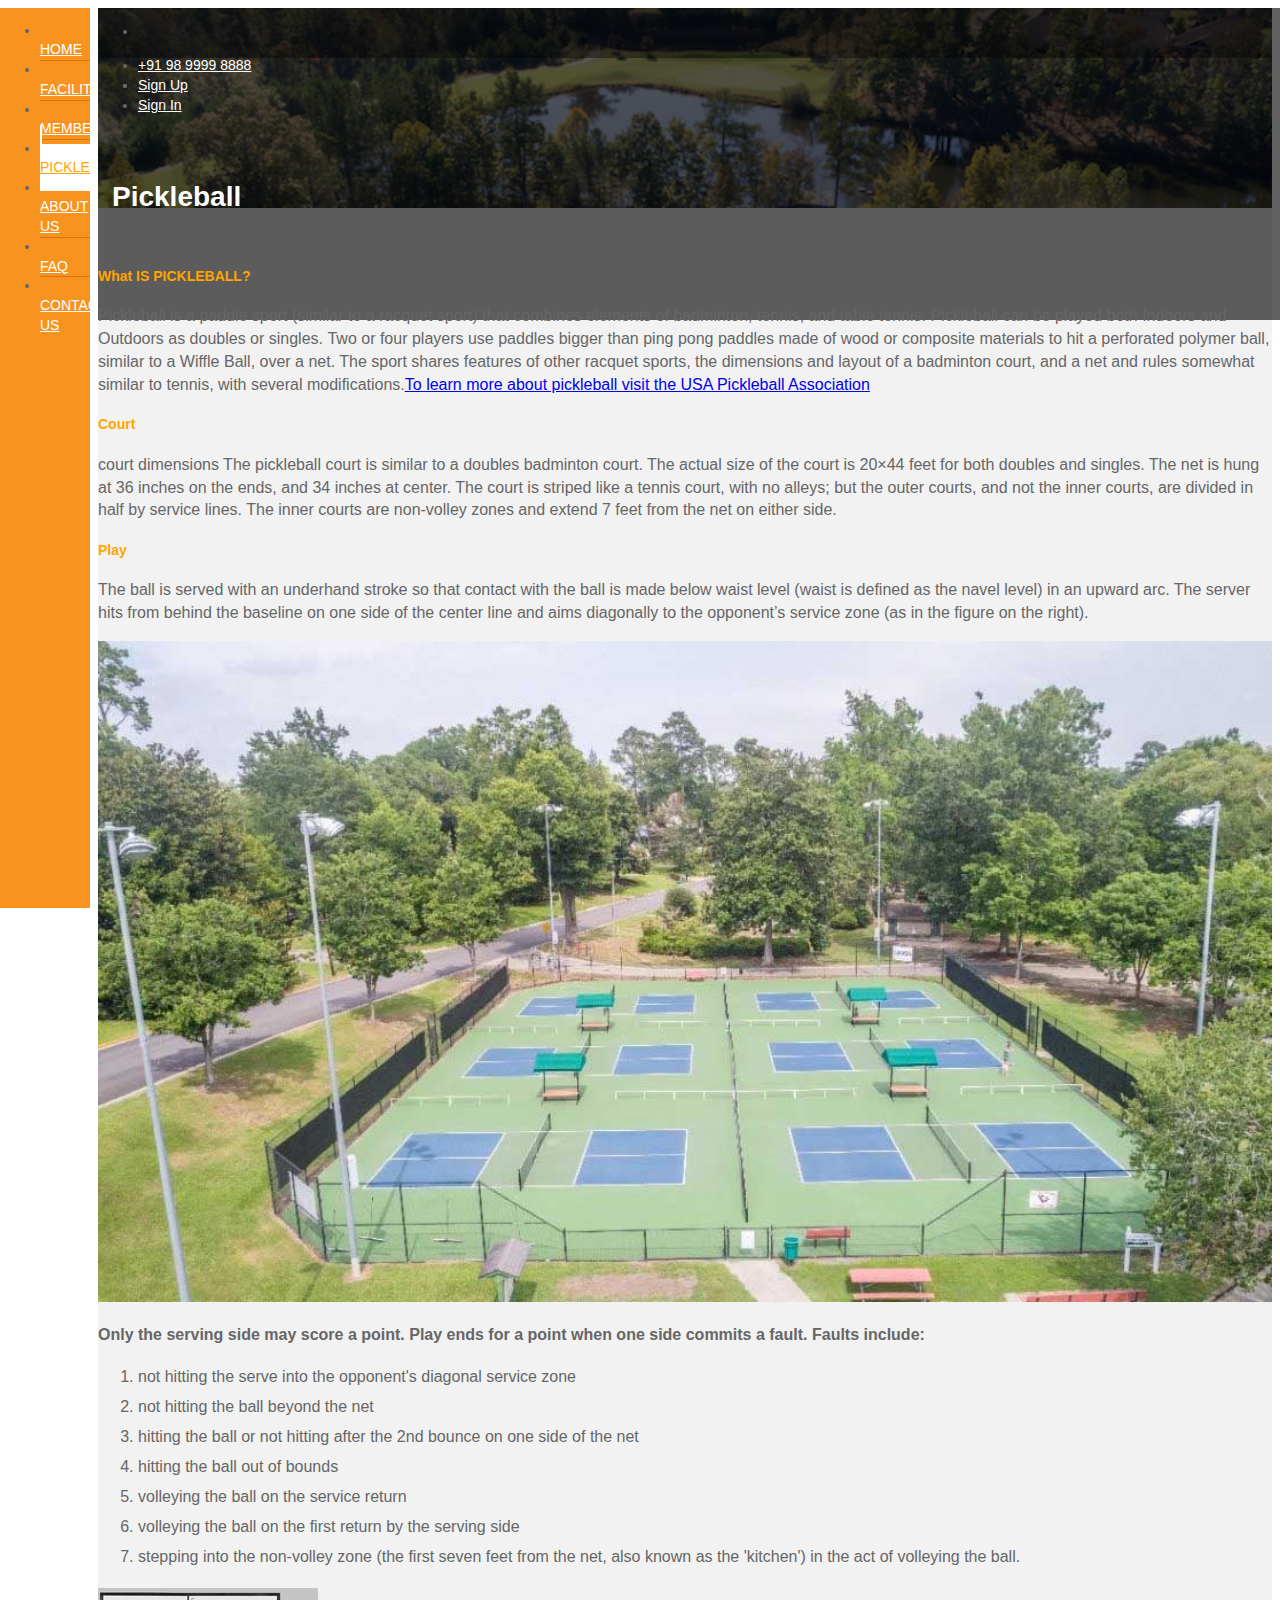
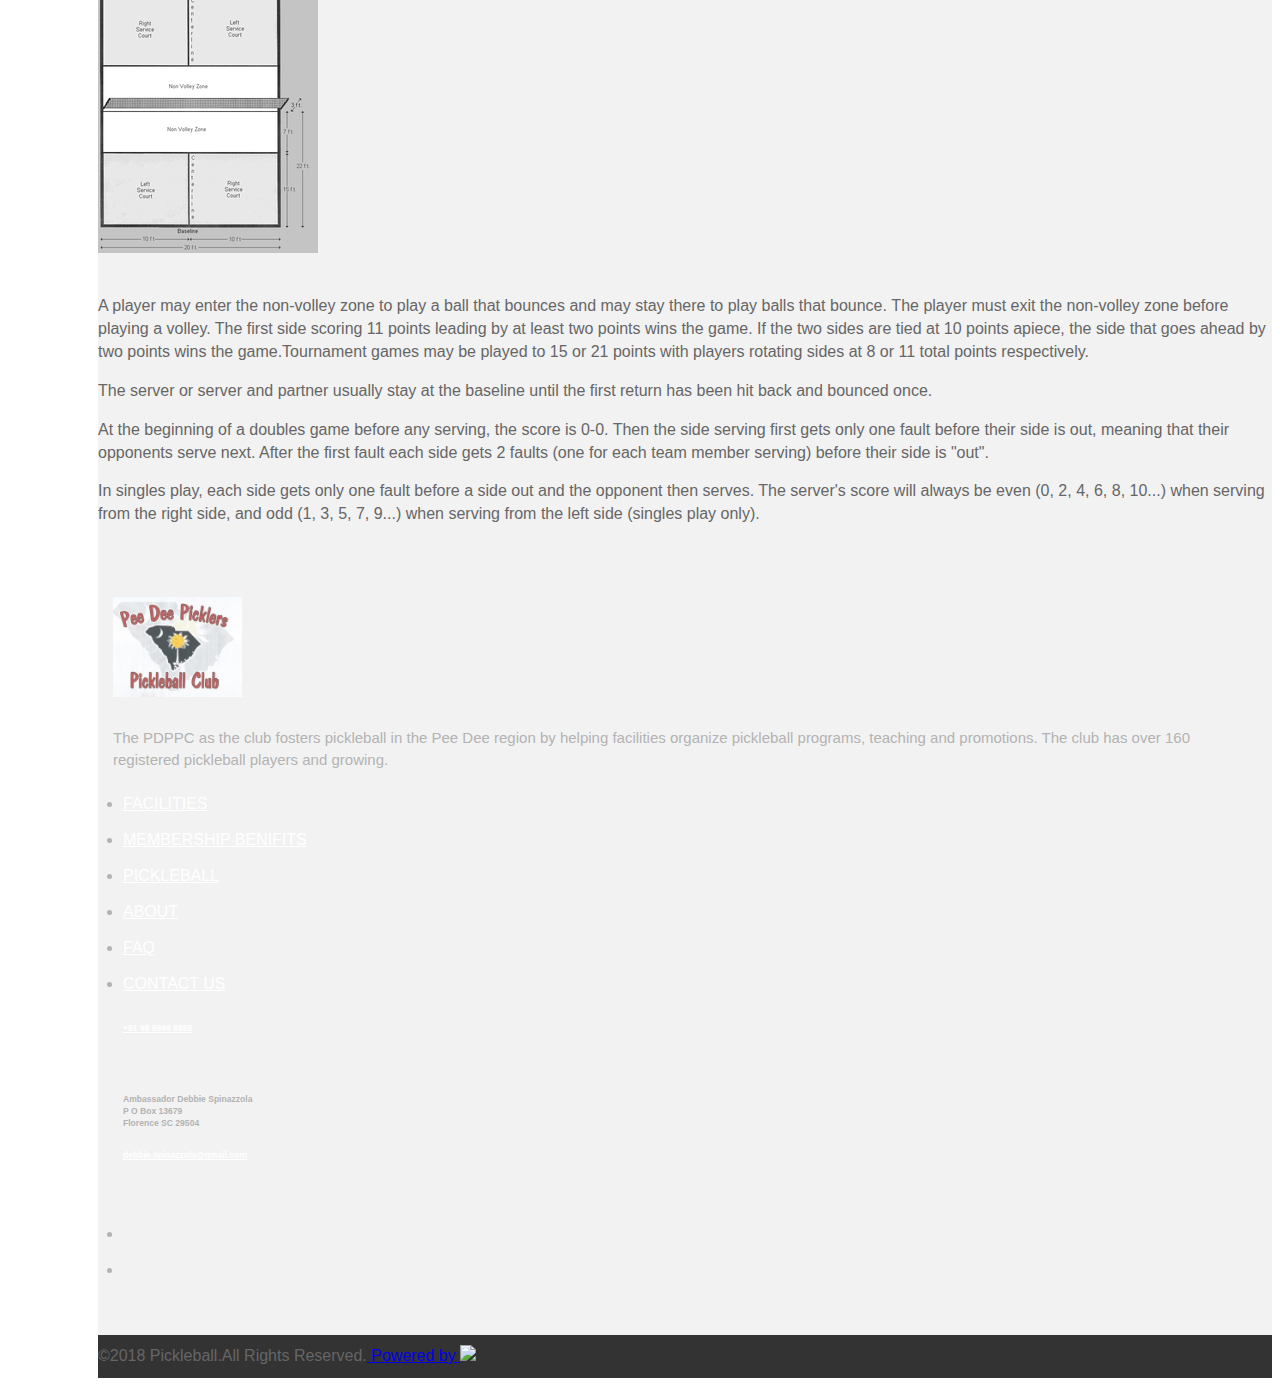
==== pickleball.html @ 79495894 "UI static page content" ====
<!DOCTYPE html>
<html lang="en">

<head>
    <title>Pickle ball</title>
    <meta charset="utf-8">
    <meta name="viewport" content="width=device-width, initial-scale=1">
    <!-- bootstrap styles -->
    <link rel="stylesheet" href="https://stackpath.bootstrapcdn.com/bootstrap/4.1.3/css/bootstrap.min.css" integrity="sha384-MCw98/SFnGE8fJT3GXwEOngsV7Zt27NXFoaoApmYm81iuXoPkFOJwJ8ERdknLPMO" crossorigin="anonymous">
    <!-- font awesome  -->
    <link rel="stylesheet" href="https://use.fontawesome.com/releases/v5.4.1/css/all.css" integrity="sha384-5sAR7xN1Nv6T6+dT2mhtzEpVJvfS3NScPQTrOxhwjIuvcA67KV2R5Jz6kr4abQsz" crossorigin="anonymous">
    <!-- owl -->
    <link rel="stylesheet" type="text/css" href="https://cdnjs.cloudflare.com/ajax/libs/owl-carousel/1.3.3/owl.carousel.min.css">
    <link rel="stylesheet" type="text/css" href="https://cdnjs.cloudflare.com/ajax/libs/owl-carousel/1.3.3/owl.theme.min.css">
    <!-- custom css -->
    <link rel="stylesheet" type="text/css" href="assets/css/style.css">
    <link rel="stylesheet" type="text/css" href="assets/css/sidenav.css">
    <link rel="stylesheet" type="text/css" href="assets/css/marquee.css">
</head>

<body>
    <!-- main container -->
    <div class="main-container">
        <!-- mobile menu -->
        <div id="pickle-sidenav" class="sidenav">
            <a href="javascript:void(0)" class="closebtn" onclick="closeNav()">&times;</a>
            <ul class="list-unstyled " style="line-height: 30px">
                <li><a href="index.html"><i class="far fa-building fa-1x"></i> Home</a></li>
                <li><a href="facilities.html"><i class="fab fa-apple fa-1x"></i> Facilities</a></li>
                <li><a href="pickleball.html"><i class="fas fa-table-tennis fa-1x"></i> Pickleball</a></li>
                <li><a href="member-benefits.html"><i class="far fa-user fa-1x"></i> Members</a></li>
                <li><a href="about-us.html"><i class="far fa-handshake fa-1x"></i> About us</a></li>
                <li><a href="faq.html"><i class="far fa-comments fa-1x"></i> Faq</a></li>
                <li><a href="contact-us.html"><i class="far fa-address-book fa-1x"></i> Contact</a></li>
            </ul>
        </div>
        <!-- menu -->
        <div class="pickle-menu bg-orange">
            <ul class="nav flex-column text-center">
                <li class="nav-item">
                    <a class="nav-link" href="index.html"><i class="far fa-building fa-2x"></i> <br><span class="menu-text">HOME</span></a>
                </li>
                <li class="nav-item">
                    <a class="nav-link " href="facilities.html"><i class="fab fa-apple fa-2x"></i> <br><span class="menu-text">FACILITIES</span></a>
                </li>
                <li class="nav-item">
                    <a class="nav-link" href="member-benefits.html"><i class="far fa-user fa-2x"></i><br> <span class="menu-text">MEMBERS</span></a>
                </li>
                <li class="nav-item">
                    <a class="nav-link active" href="pickleball.html"><i class="fas fa-table-tennis fa-2x"></i><br> <span class="menu-text">PICKLEBALL</span></a>
                </li>
                <li class="nav-item">
                    <a class="nav-link " href="about-us.html"><i class="far fa-handshake fa-2x"></i><br><span class="menu-text">ABOUT US</span></a>
                </li>
                <li class="nav-item">
                    <a class="nav-link " href="faq.html"><i class="far fa-comments fa-2x"></i> <br><span class="menu-text">FAQ</span></a>
                </li>
                <li class="nav-item">
                    <a class="nav-link" href="contact-us.html"><i class="far fa-address-book fa-2x"></i> <br> <span class="menu-text">CONTACT US</span></a>
                </li>
            </ul>
        </div>
        <!-- content section -->
        <div class="pickle-container">
            <!-- top header -->
            <div class="pickle-header ">
                <nav class="navbar">
                    <ul class="nav nav ">
                        <li class="nav-item">
                            <a href="#" class="nav-link d-block d-sm-block d-md-none">
									<span onclick="openNav()"><i class="fas fa-bars"></i></span>
								</a>
                        </li>
                    </ul>
                    <ul class="nav nav justify-content-end">
                        <li class="nav-item d-none d-sm-none  d-md-block">
                            <a href="tel:+91 98 9999 8888" class="nav-item nav-link icon-text "><i class="fas fa-phone"></i> +91 98 9999 8888 </a>
                        </li>
                        <li class="nav-item d-none d-sm-none  d-md-block">
                            <a class="nav-link" href="#">
									<div class=""><i class="fab fa-twitter"></i></div>
								</a>
                        </li>
                        <li class="nav-item d-none d-sm-none d-md-block">
                            <a class="nav-link" href="#">
									<div class=" "><i class="fab fa-facebook"></i></div>
								</a>
                        </li>
                        <li class="nav-item">
                            <a class="nav-link" href="#">Sign Up</a>
                        </li>
                        <li class="nav-item">
                            <a class="nav-link" href="#">Sign In</a>
                        </li>
                    </ul>
                </nav>
            </div>
            <div class="page-header-section">
                <div class="background-overlay-section">
                    <h1><i class="far fa-comments"></i> Pickleball</h1>
                </div>
            </div>
            <section class="contact-us-section bg-white">
                <div class="container">
                    <div class="clearfix">&nbsp;</div>
                    <div class="clearfix">&nbsp;</div>
                    <h4 class="text-orange"><b>What IS PICKLEBALL?</b></h4>
                    <p>Pickleball is a paddle sport (similar to a racquet sport) that combines elements of badminton, tennis, and table tennis. Pickleball can be played both Indoors and Outdoors as doubles or singles. Two or four players use paddles bigger than ping pong paddles made of wood or composite materials to hit a perforated polymer ball, similar to a Wiffle Ball, over a net. The sport shares features of other racquet sports, the dimensions and layout of a badminton court, and a net and rules somewhat similar to tennis, with several modifications.<a href="http://www.usapa.org/what-is-pickleball/">To learn more about pickleball visit the USA Pickleball Association</a></p>
                    <div class="row">
                        <div class="col-md-7">
                            <h4 class="text-orange"><b>Court</b></h4>
                            <p> court dimensions
                                The pickleball court is similar to a doubles badminton court. The actual size of the court is 20×44 feet for both doubles and singles. The net is hung at 36 inches on the ends, and 34 inches at center. The court is striped like a tennis court, with no alleys; but the outer courts, and not the inner courts, are divided in half by service lines. The inner courts are non-volley zones and extend 7 feet from the net on either side.</p>
                            <h4 class="text-orange"><b>Play</b></h4>
                            <p>The ball is served with an underhand stroke so that contact with the ball is made below waist level (waist is defined as the navel level) in an upward arc. The server hits from behind the baseline on one side of the center line and aims diagonally to the opponent’s service zone (as in the figure on the right).</p>
                        </div>
                        <div class="col-md-5">
                            <img src="assets/img/slider.jpg" style="width:100%">

                        </div>
                        </div>
                        <p><b>Only the serving side may score a point. Play ends for a point when one side commits a fault. Faults include:</b></p>
                        <div class="row">
                            <div class="col-md-8">
                                <ol>
                                    <li>not hitting the serve into the opponent's diagonal service zone</li>
                                    <li>not hitting the ball beyond the net</li>
                                    <li>hitting the ball or not hitting after the 2nd bounce on one side of the net</li>
                                    <li>hitting the ball out of bounds</li>
                                    <li>volleying the ball on the service return</li>
                                    <li>volleying the ball on the first return by the serving side</li>
                                    <li>stepping into the non-volley zone (the first seven feet from the net, also known as the 'kitchen') in the act of volleying the ball.</li>
                                </ol>
                            </div>
                            <div class="col-md-4">
                                <img src="assets/img/court.png" >

                            </div>
                            </div>
                            <br>
                            <p>A player may enter the non-volley zone to play a ball that bounces and may stay there to play balls that bounce. The player must exit the non-volley zone before playing a volley.
                                The first side scoring 11 points leading by at least two points wins the game. If the two sides are tied at 10 points apiece, the side that goes ahead by two points wins the game.Tournament games may be played to 15 or 21 points with players rotating sides at 8 or 11 total points respectively.</p>
                            <p> The server or server and partner usually stay at the baseline until the first return has been hit back and bounced once.</p>
                            <p> At the beginning of a doubles game before any serving, the score is 0-0. Then the side serving first gets only one fault before their side is out, meaning that their opponents serve next. After the first fault each side gets 2 faults (one for each team member serving) before their side is "out".</p>
                            <p>In singles play, each side gets only one fault before a side out and the opponent then serves. The server's score will always be even (0, 2, 4, 6, 8, 10...) when serving from the right side, and odd (1, 3, 5, 7, 9...) when serving from the left side (singles play only).</p>
                            <div class="clearfix">&nbsp;</div>
                            <div class="clearfix">&nbsp;</div>
                        </div>
            </section>
            <!-- footer section -->
            <footer class="bg-dark text-light">
                <div class="container">
                    <div class="row">
                        <div class="col-lg-4 border-right">
                            <img src="assets/img/pikcle_logo.jpg" style="max-height: 100px;padding-bottom: 10px;">
                            <p>The PDPPC as the club fosters pickleball in the Pee Dee region by helping facilities organize pickleball programs, teaching and promotions. The club has over 160 registered pickleball players and growing.</p>
                        </div>
                        <div class="col-lg-4  border-right text-light">
                            <ul class="list-unstyled">
                                <li><a href="facilities.html">FACILITIES</a></li>
                                <li><a href="member-benefits.html">MEMBERSHIP BENIFITS</a></li>
                                <li><a href="pickleball.html">PICKLEBALL</a></li>
                                <li><a href="about-us.html">ABOUT</a></li>
                                <li> <a href="faq.html">FAQ</a></li>
                                <li><a href="contact-us.html">CONTACT US</a></li>
                            </ul>
                        </div>
                        <div class="col-lg-4">
                            <div class="media">
                                <div class="media-left">
                                    <i class="fas fa-phone fa-2x media-object btn-social-filled"></i>
                                </div>
                                <div class="media-body" style="padding-left: 10px;">
                                    <h6><a href="tel:+91 98 9999 8888" class=" text-light"> +91 98 9999 8888</a></h6>
                                </div>
                            </div>
                            <br>
                            <div class="media">
                                <div class="media-left">
                                    <i class="far fa-address-card fa-2x media-object btn-social-filled"></i>
                                </div>
                                <div class="media-body" style="padding-left: 10px;">
                                    <h6>Ambassador Debbie Spinazzola <br>P O Box 13679<br>Florence SC 29504</h6>
                                </div>
                            </div>
                            <div class="media">
                                <div class="media-left">
                                    <i class="far fa-envelope-open fa-2x media-object btn-social-filled"></i>
                                </div>
                                <div class="media-body" style="padding-left: 10px;">
                                    <h6><a href="mailto:debbie.spinazzola@gmail.com" class=" text-light">debbie.spinazzola@gmail.com</a></h6>
                                </div>
                            </div>
                            <br>
                            <ul class="list-unstyled list-inline">
                                <li class="list-inline-item">
                                    <div class="btn-social btn-social-filled"><i class="fab fa-facebook fa-2x"></i></div>
                                </li>
                                <li class="list-inline-item">
                                    <div class="btn-social btn-social-filled"><i class="fab fa-twitter fa-2x"></i></div>
                                </li>
                            </ul>
                            </nav>
                        </div>
                    </div>
                </div>
            </footer>
            <section class=" bg-black text-light text-center">
                <div class="container">
                    <p class="p2" style="padding: 10px 0px;;margin-bottom: 0px;">©2018 Pickleball.All Rights Reserved.<a href="http://www.sysmedac.com" class="text-light"> Powered by <img src="http://www.sysmedac.com/wp-content/uploads/2016/02/Logo-_V3.png" style="width: 70px;"></a> </p>
                </div>
            </section>
        </div>
    </div>
    <!-- bootstrap scripts -->
    <script src="https://code.jquery.com/jquery-3.3.1.slim.min.js" integrity="sha384-q8i/X+965DzO0rT7abK41JStQIAqVgRVzpbzo5smXKp4YfRvH+8abtTE1Pi6jizo" crossorigin="anonymous"></script>
    <script src="https://cdnjs.cloudflare.com/ajax/libs/popper.js/1.14.3/umd/popper.min.js" integrity="sha384-ZMP7rVo3mIykV+2+9J3UJ46jBk0WLaUAdn689aCwoqbBJiSnjAK/l8WvCWPIPm49" crossorigin="anonymous"></script>
    <script src="https://stackpath.bootstrapcdn.com/bootstrap/4.1.3/js/bootstrap.min.js" integrity="sha384-ChfqqxuZUCnJSK3+MXmPNIyE6ZbWh2IMqE241rYiqJxyMiZ6OW/JmZQ5stwEULTy" crossorigin="anonymous"></script>
    <script src="//code.jquery.com/jquery-1.11.3.min.js"></script>
    <script type="text/javascript" src="https://cdnjs.cloudflare.com/ajax/libs/owl-carousel/1.3.3/owl.carousel.min.js"></script>
    <script type="text/javascript" src="assets/js/super-treadmill.js"></script>
    <script type="text/javascript" src="assets/js/marquee.js"></script>
    <script type="text/javascript" src="assets/js/script.js"></script>
</body>

</html>
---- assets/css/style.css ----
body {
    font-family: 'Open Sans', sans-serif;
    font-size: 14px;
    line-height: 1.42857;
    color: #666;
    background-color: #fff;
}

.main-container {
    position: relative;
    padding: 0px;
    margin: 0px;
}

.pickle-menu {
    display: none;
}

.pickle-menu {
    padding-left: 0px;

}

.pickle-header {
    position: absolute;
    z-index: 999;
    top: 0;
    left: 0;
    max-height: 50px;
    width: 100%;
    background-color: rgba(0, 0, 0, 0.41);
}

.pickle-header a {
    color: #fff;
    font-size: 14px;
}

.pickle-header .navbar {
    padding: 0px;
}

.menu-text {
    font-size: 14px;
}

.pickle-menu .nav-item {
    /*padding: 20px 0px;*/
    font-size: .8rem;
    border-bottom: 1px #df700e solid
}

.pickle-menu .nav-item:last-child {
    border-bottom: none;
}

.pickle-menu .nav-link:active {
    background-color: #F7931E;
}

.pickle-menu .nav-link {
    padding: 1rem .1rem;
}

.pickle-menu .active{
	background-color: #fff !important;
    color: orange !important ;
}

.pickle-menu .nav-link i {
    margin-bottom: 6px;
}

.pickleball-slider {
    /*max-height: 600px !important;*/
}

.pickleball-slider img {
    width: 100%;
    text-align: center;
}

/* width */
::-webkit-scrollbar {
    width: 4px;
}

/* Track */
::-webkit-scrollbar-track {
    background: #f1f1f1;
}

/* Handle */
::-webkit-scrollbar-thumb {
    background: #888;
}

/* Handle on hover */
::-webkit-scrollbar-thumb:hover {
    background: #555;
}

.bg-grey {
    background-color: #444;
}

.bg-black {
    background-color: #333333;
}

.bg-orange {
    background-color: #F7931E;
}

.bg-orange a {
    color: #fff !important;
}

.bg-red{
	background-color: #ED1C24;
	color: #fff;
}

.bg-lightgrey{
	background-color: #f2f2f2;
	color: #000;
}

.testimonial{
	border-radius: 5px;
    padding: 20px;
    background-color: transparent;
    margin: 0px 10px;
    border: 1px solid #ffff;
    color: #fff;
}

.testimonial-section{
	padding: 20px;
}

.testimonial-section img{
	max-height:80px;
	background-color: #fff; 
}


/*Large devices (desktops, 992px and up)*/
@media (min-width: 992px) {
    .pickle-menu {
        display: block;
        max-width: 90px;
        position: fixed;
        left: 0px;
        height: 100vh;
        z-index: 99999;
        overflow: auto;
    }

    .pickle-container {
        position: relative;
        background-color: #f2f2f2;
        margin-left: 90px;
        position: relative;
        height: 100%;
    }
}




/*custom btn*/
.custom-btn {
    border: 1px solid #000;
    float: right;
    color: #000;
    letter-spacing: 2px;
    -webkit-border-radius: 0px;
    -moz-border-radius: 0px;
    border-radius: 0px;
}

.custom-btn:hover{
	background-color: #F7931E;
	border: 1px solid #F7931E;
	color:#fff;
}
.card-img-overlay {
    background-color: #00000063;
    color: #fff;
}

.card{
	border-radius: 0px;
	color: #000;
}

.upcoming-header{
	padding: 10px;
	color: #fff;
	font-size: 1.2em;
}

.card-img-overlay .btn {
    border: 1px solid #fff;
    float: right;
    color: #fff;
    letter-spacing: 2px;
    -webkit-border-radius: 0px;
    -moz-border-radius: 0px;
    border-radius: 0px;
    bottom: 10px;
    position: absolute;
    right: 20px;
}


/*footer styles*/
footer {
  padding: 15px;
  font-size: 0.8rem;
  color: #b3b3b3;
}

footer ul li {
  line-height: 36px;
}

footer a{
    color: #fff !important;
}
footer p {
    font-size: 15px;
}

.btn-social{
    /*font-size: 20px;*/
    letter-spacing: 2px;
    border-radius: 0px;
    height: 30px;
    text-align: center;
    width: 40px;
}
.btn-social-outline{
  color:white;
  border: 1px solid #fff;

}
.btn-social-filled{
  color: #F7931E;
}
/*footer styles end*/

.treadmill {
  overflow: hidden;
  /*border: 1px solid #46CFB0;*/
  /*background-color: #34BC9D;*/
  padding: 0 20px;
}

.treadmill-unit {
  overflow: hidden;
  position: relative;
}


/*event list*/
.event-date-container{
	margin:0px;
	box-shadow: -2px 0px 10px #e6e6e6;

	
}

.event-date{
	margin: 0px;
	padding: 5px;
	text-align: center;
	font-weight: bolder;
	color: #ffffff;
    /*background-color: #F44336;*/
	/*color: #000;*/
}
.event-month{
	text-align: center;
	color: #000;
	padding: 0px;
	font-weight: bold;
	letter-spacing: 2px;
}


/*page sections*/
.page-header-section{
	
	height: 200px;
	width: 100%;
	line-height: 200px;
	background:fixed;
	background-image: url('../img/pickleball.jpg');
	background-size: cover;
	color: #fff;
}
.background-overlay-section{
	height: 100%;
	width: 100%;
	padding: 4em 1em;
	background-color: #0000009e;
	/*opacity: .5;*/

}
.page-header-section h1 {
	padding-top: 14px;
}


input {
	height: 50px !important;
	border-radius: 0px !important;
	border:1px solid #F7931E !important;
	padding: 20px;
}

textarea{
	height: 100px !important;
	border-radius: 0px !important;

	border:1px solid #F7931E !important;

}

.form-control:focus {
    color: #495057;
    background-color: #fff;
    /*border-color: #80bdff;*/
   outline: 0;
   box-shadow: 0 0 0 0.1rem #ffb548 !important;
}


#faq-accord a{
    color: #fff;
}

#faq-accord .card{
    margin-bottom: 10px;
}

#faq-accord p {
    font-size: 16px;
}
p {
    font-size: 16px;
}
ol {
    font-size: 16px;
    line-height: 30px;
}

.container ul{
    font-size: 16px;
    line-height: 40px;
}

.list-unstyled{
    padding-left: 10px;
}

.text-orange{
    color: orange !important;
}
---- assets/css/sidenav.css ----
.sidenav {
    height: 100%;
    width: 0;
    position: fixed;
    z-index: 99999999;
    top: 0;
    left: 0;
    background: rgba(247,146,30,1);
background: -moz-linear-gradient(left, rgba(247,146,30,1) 0%, rgba(255,92,10,1) 100%);
background: -webkit-gradient(left top, right top, color-stop(0%, rgba(247,146,30,1)), color-stop(100%, rgba(255,92,10,1)));
background: -webkit-linear-gradient(left, rgba(247,146,30,1) 0%, rgba(255,92,10,1) 100%);
background: -o-linear-gradient(left, rgba(247,146,30,1) 0%, rgba(255,92,10,1) 100%);
background: -ms-linear-gradient(left, rgba(247,146,30,1) 0%, rgba(255,92,10,1) 100%);
background: linear-gradient(to right, rgba(247,146,30,1) 0%, rgba(255,92,10,1) 100%);
filter: progid:DXImageTransform.Microsoft.gradient( startColorstr='#f7921e', endColorstr='#ff5c0a', GradientType=1 );
    overflow-x: hidden;
    transition: 0.5s;
    padding-top: 60px;
}

.sidenav a {
    padding: 8px 8px 8px 20px;
    text-decoration: none;
    font-size: 18px;
    color: #fff;
    display: block;
    transition: 0.5s;
   

}
.sidenav li{
     border-bottom: 1px #df700e solid;
}
.sidenav li:last-child{
    border-bottom: none;
}
.sidenav a i {
    width: 40px;
    text-align: center;

}

.sidenav a:hover {
    color: #f1f1f1;
}

.sidenav .closebtn {
    position: absolute;
    top: 0;
    right: 25px;
    font-size: 36px;
    margin-left: 50px;
}

@media screen and (max-height: 450px) {
  .sidenav {padding-top: 15px;}
  .sidenav a {font-size: 18px;}
}
---- assets/css/marquee.css ----
.marquee {
    top: 6em;
    position: relative;
    box-sizing: border-box;
    animation: marquee 15s linear infinite;
}

.marquee:hover {
    animation-play-state: paused;
}

/* Make it move! */
@keyframes marquee {
    0%   { top:   8em }
    100% { top: -11em }
}

/* Make it look pretty */
.pickleball .marquee {
	margin: 0;
    padding: 0 1em;
    line-height: 1.5em;
    font: 1em 'Segoe UI', Tahoma, Helvetica, Sans-Serif;
}

.pickleball:before, .pickleball::before,
.pickleball:after,  .pickleball::after {
    left: 0;
    z-index: 1;
    content: '';
    position: absolute;
    pointer-events: none;
    width: 100%; height: 2em;
    background-image: linear-gradient(top, #FFF, rgba(255,255,255,0));
}

.pickleball:after, .pickleball::after {
    bottom: 0;
    transform: rotate(180deg);
}

.pickleball:before, .pickleball::before {
    top: 0;
}

.marquee-container{
    width: 18em;
    height: 100%;
    margin: 1em auto;
    overflow: hidden;
    background: white;
    position: relative;
    box-sizing: border-box;
}
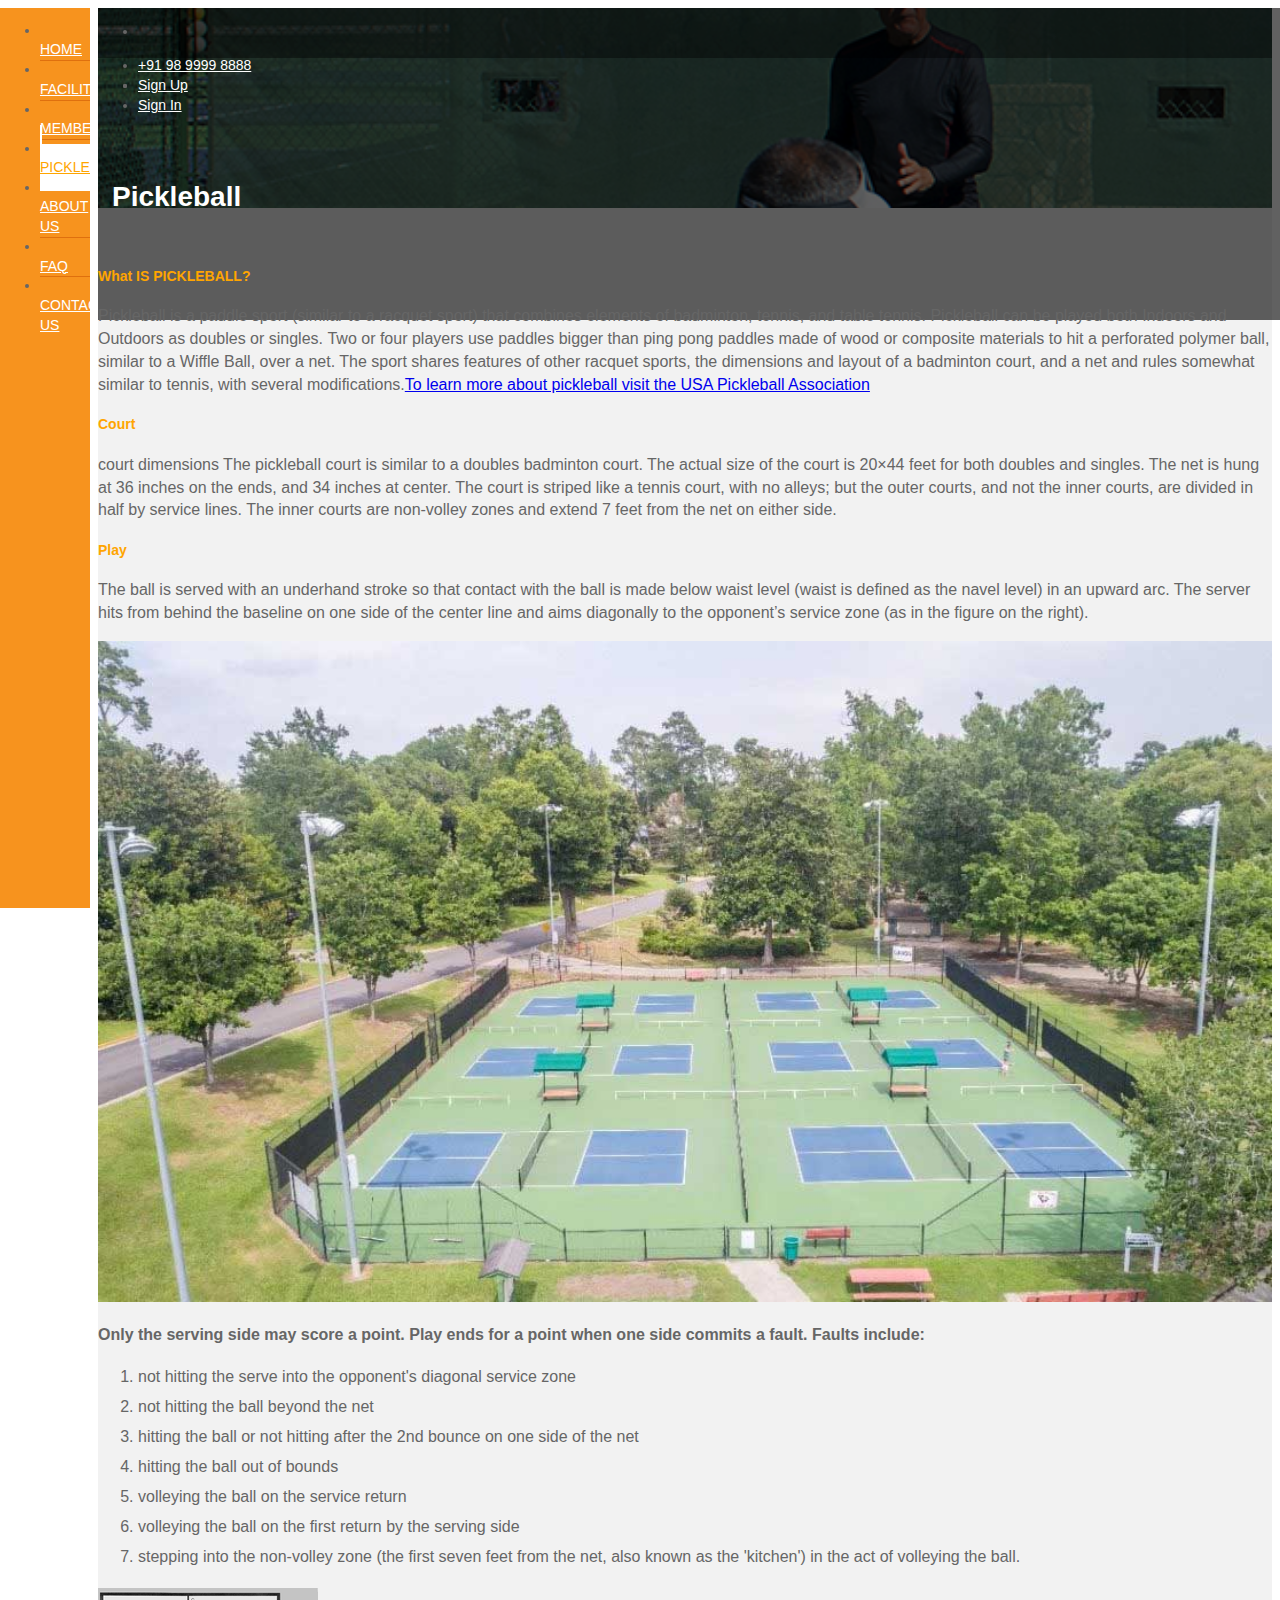
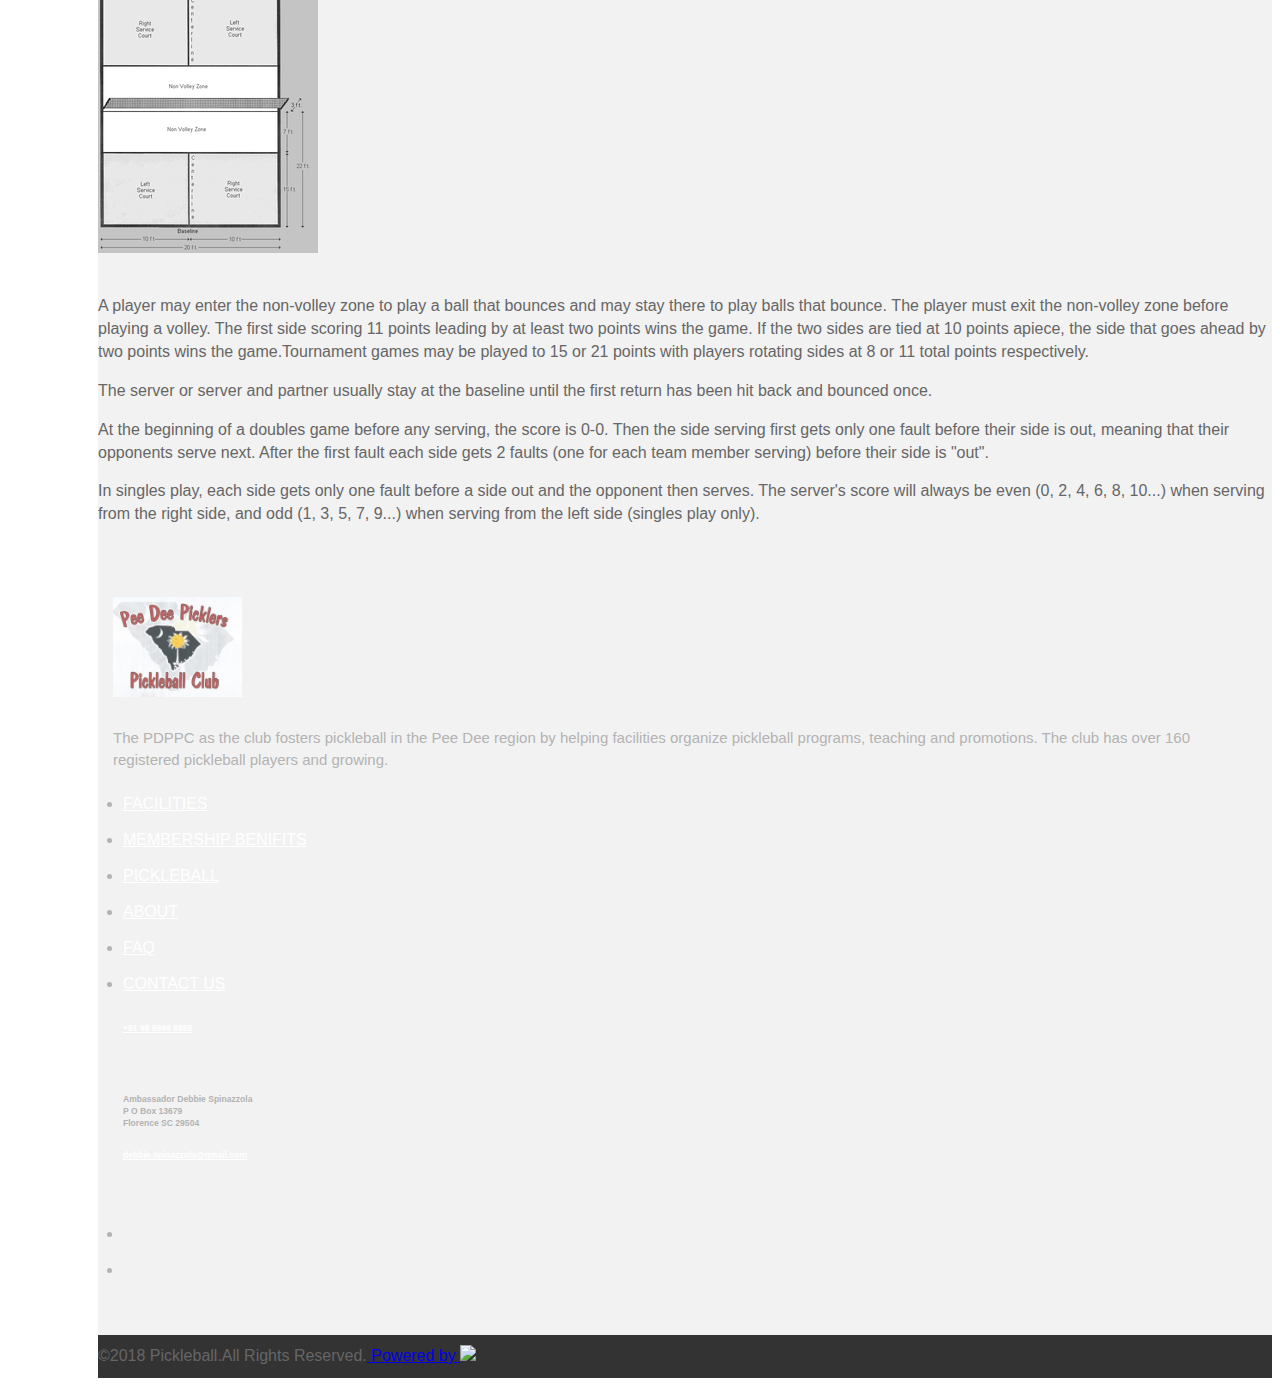
==== commit 41f17e50: "UI image update" ====
--- a/pickleball.html
+++ b/pickleball.html
@@ -97,7 +97,7 @@
             </div>
             <div class="page-header-section">
                 <div class="background-overlay-section">
-                    <h1><i class="far fa-comments"></i> Pickleball</h1>
+                    <h1><i class="fas fa-table-tennis"></i> Pickleball</h1>
                 </div>
             </div>
             <section class="contact-us-section bg-white">
--- a/assets/css/style.css
+++ b/assets/css/style.css
@@ -297,7 +297,7 @@
 	width: 100%;
 	line-height: 200px;
 	background:fixed;
-	background-image: url('../img/pickleball.jpg');
+	background-image: url('../img/slider4.jpg');
 	background-size: cover;
 	color: #fff;
 }
